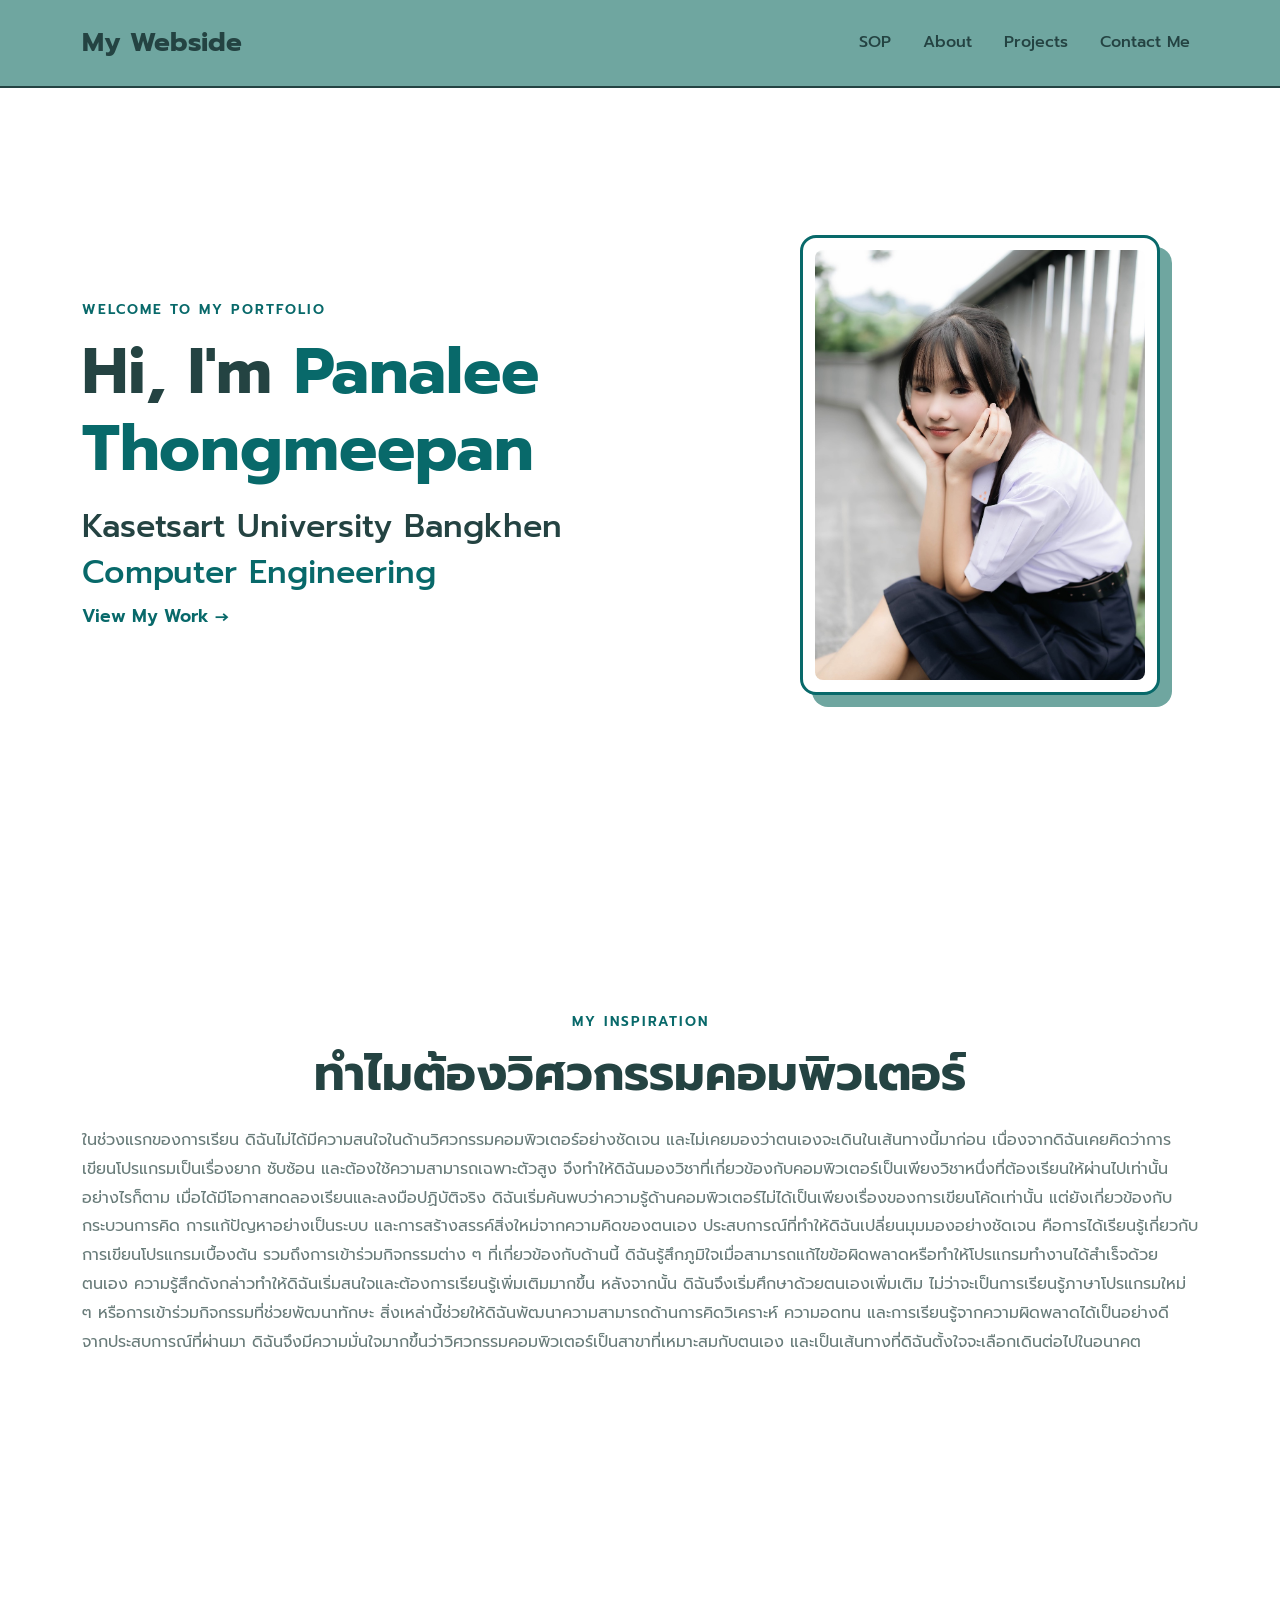
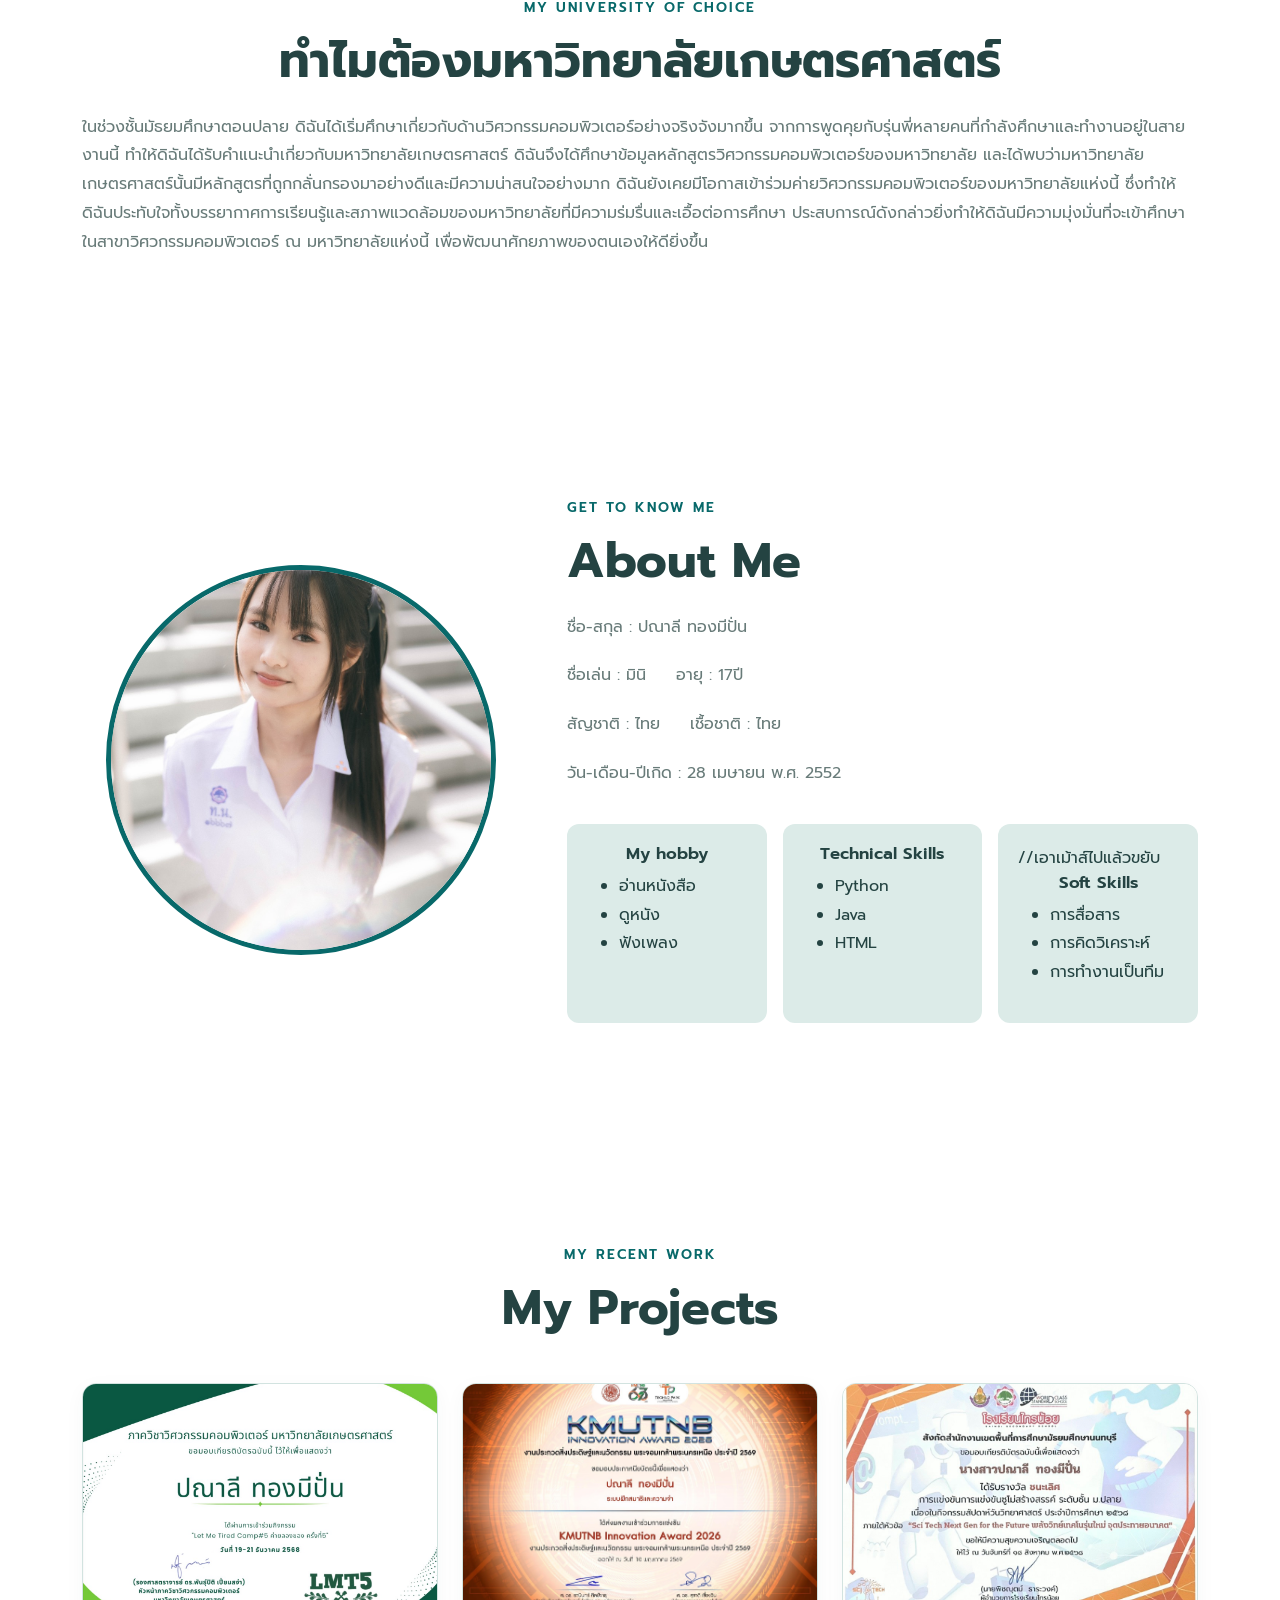
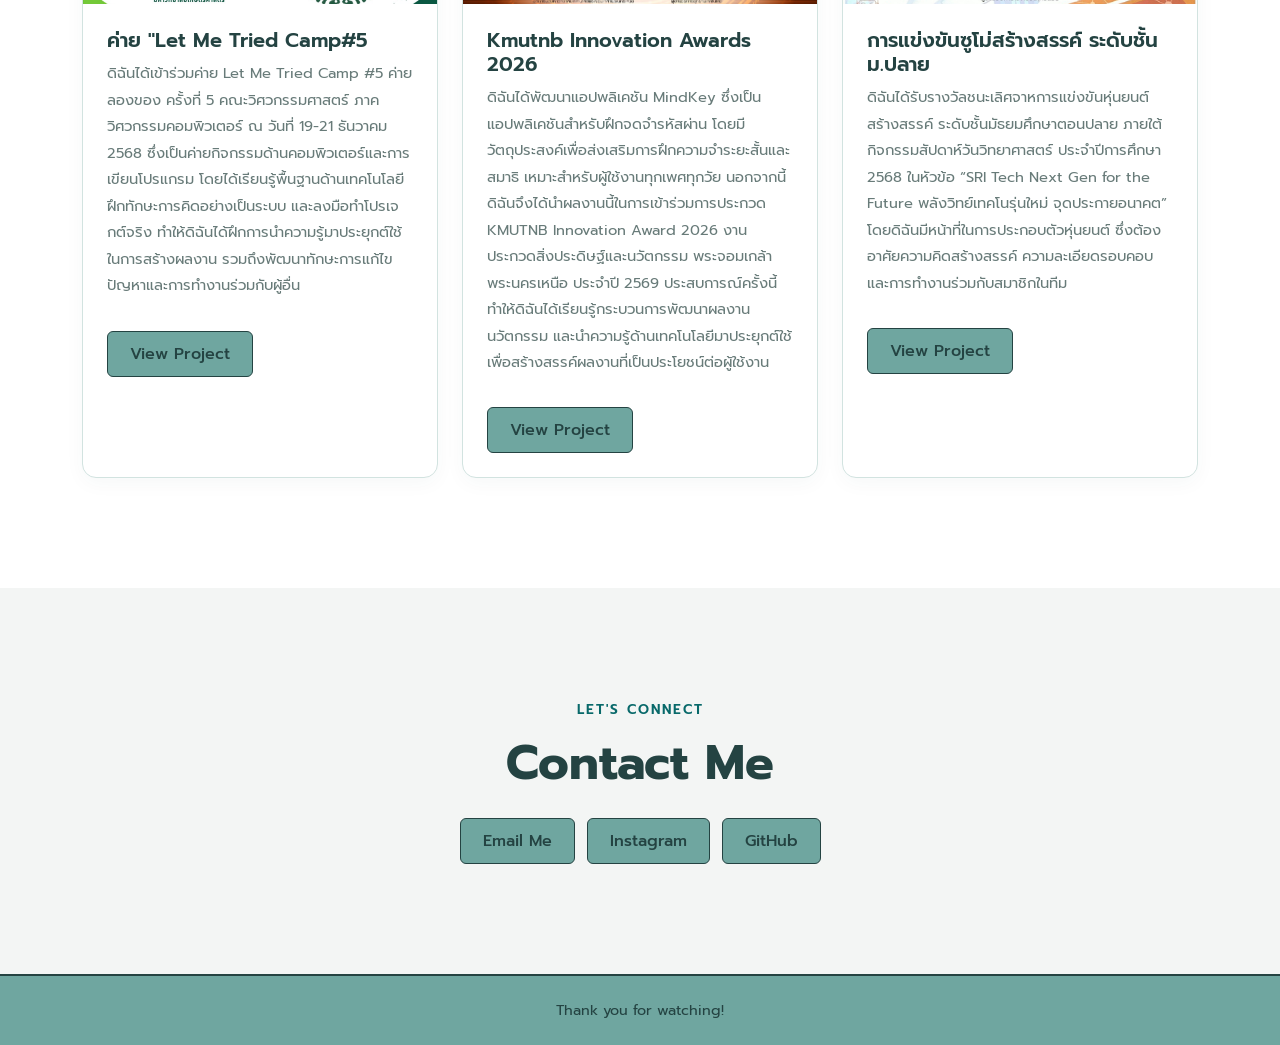
==== index.html @ 2bb8faf9 "initial project" ====
<!DOCTYPE html>
<html lang="th">
<head>
  <meta charset="UTF-8">
  <meta name="viewport" content="width=device-width, initial-scale=1.0">
  <title>My Portfolio</title>

  <link href="https://cdn.jsdelivr.net/npm/bootstrap@5.0.2/dist/css/bootstrap.min.css" rel="stylesheet" integrity="sha384-EVSTQN3/azprG1Anm3QDgpJLIm9Nao0Yz1ztcQTwFspd3yD65VohhpuuCOmLASjC" crossorigin="anonymous">

  <link rel="preconnect" href="https://fonts.googleapis.com">
  <link rel="preconnect" href="https://fonts.gstatic.com" crossorigin>
  <link href="https://fonts.googleapis.com/css2?family=Prompt:wght@300;400;500;600;700&display=swap"
    rel="stylesheet">

  <link rel="stylesheet" href="style.css">
</head>
<body>


  <nav class="navbar navbar-expand-lg fixed-top">
    <div class="container">
      <a class="navbar-brand" href="#home">My Webside</a>

      <button class="navbar-toggler" type="button"
        data-bs-toggle="collapse" data-bs-target="#navbarMenu"
        aria-label="เปิดเมนู">
        <span class="navbar-toggler-icon"></span>
      </button>

      <div class="collapse navbar-collapse" id="navbarMenu">
        <ul class="navbar-nav ms-auto align-items-lg-center gap-lg-3">
          <li class="nav-item">
            <a class="nav-link" href="#why-computer-engineering">SOP</a>
          </li>
          <li class="nav-item">
            <a class="nav-link" href="#about">About</a>
          </li>
          <li class="nav-item">
            <a class="nav-link" href="#projects">Projects</a>
          </li>
          <li class="nav-item">
            <a class="nav-link" href="#contact">Contact Me</a>
          </li>
        </ul>
      </div>
    </div>
  </nav>  

 
  <section id="home" class="main section-padding">
    <div class="container">
      <div class="row align-items-center g-5">

        <div class="col-lg-7">
          <p class="eyebrow">WELCOME TO MY PORTFOLIO</p>

          <h1 class="main-title">
            Hi, I'm <span class="green-text">Panalee Thongmeepan</span>
          </h1>
          
          <h2 class="main-subtitle">
            Kasetsart University Bangkhen
          </h2>

          <h2 class="green-text">
          Computer Engineering
          </h2>

          <a href="#projects" class="text-link">
            View My Work <span aria-hidden="true">→</span>
          </a>
        </div>

        <div class="col-lg-5 text-center">
          <div class="profile-frame">
            <img src="images/profile.jpg"
              alt="รูปโปรไฟล์ของฉัน"
              class="main-image">
          </div>
        </div>

      </div>
    </div>
  </section> 

<section id="why-computer-engineering" class="section-padding bg-white">
  <div class="container">

    <div class="text-center">
      <p class="eyebrow">MY INSPIRATION</p>

      <h2 class="section-title">
        ทำไมต้องวิศวกรรมคอมพิวเตอร์
      </h2>
    </div>

    <p class="body-text">
    ในช่วงแรกของการเรียน ดิฉันไม่ได้มีความสนใจในด้านวิศวกรรมคอมพิวเตอร์อย่างชัดเจน และไม่เคยมองว่าตนเองจะเดินในเส้นทางนี้มาก่อน เนื่องจากดิฉันเคยคิดว่าการเขียนโปรแกรมเป็นเรื่องยาก ซับซ้อน และต้องใช้ความสามารถเฉพาะตัวสูง จึงทำให้ดิฉันมองวิชาที่เกี่ยวข้องกับคอมพิวเตอร์เป็นเพียงวิชาหนึ่งที่ต้องเรียนให้ผ่านไปเท่านั้น อย่างไรก็ตาม เมื่อได้มีโอกาสทดลองเรียนและลงมือปฏิบัติจริง ดิฉันเริ่มค้นพบว่าความรู้ด้านคอมพิวเตอร์ไม่ได้เป็นเพียงเรื่องของการเขียนโค้ดเท่านั้น แต่ยังเกี่ยวข้องกับกระบวนการคิด การแก้ปัญหาอย่างเป็นระบบ และการสร้างสรรค์สิ่งใหม่จากความคิดของตนเอง
      ประสบการณ์ที่ทำให้ดิฉันเปลี่ยนมุมมองอย่างชัดเจน คือการได้เรียนรู้เกี่ยวกับการเขียนโปรแกรมเบื้องต้น รวมถึงการเข้าร่วมกิจกรรมต่าง ๆ ที่เกี่ยวข้องกับด้านนี้ ดิฉันรู้สึกภูมิใจเมื่อสามารถแก้ไขข้อผิดพลาดหรือทำให้โปรแกรมทำงานได้สำเร็จด้วยตนเอง ความรู้สึกดังกล่าวทำให้ดิฉันเริ่มสนใจและต้องการเรียนรู้เพิ่มเติมมากขึ้น หลังจากนั้น ดิฉันจึงเริ่มศึกษาด้วยตนเองเพิ่มเติม ไม่ว่าจะเป็นการเรียนรู้ภาษาโปรแกรมใหม่ ๆ หรือการเข้าร่วมกิจกรรมที่ช่วยพัฒนาทักษะ สิ่งเหล่านี้ช่วยให้ดิฉันพัฒนาความสามารถด้านการคิดวิเคราะห์ ความอดทน และการเรียนรู้จากความผิดพลาดได้เป็นอย่างดี
      จากประสบการณ์ที่ผ่านมา ดิฉันจึงมีความมั่นใจมากขึ้นว่าวิศวกรรมคอมพิวเตอร์เป็นสาขาที่เหมาะสมกับตนเอง และเป็นเส้นทางที่ดิฉันตั้งใจจะเลือกเดินต่อไปในอนาคต
    </p>

  </div>
</section>

<section id="why-ku" class="section-padding">
  <div class="container">

    <div class="text-center">
      <p class="eyebrow">MY UNIVERSITY OF CHOICE</p>

      <h2 class="section-title">
        ทำไมต้องมหาวิทยาลัยเกษตรศาสตร์
      </h2>
    </div>

    <p class="body-text">
     ในช่วงชั้นมัธยมศึกษาตอนปลาย ดิฉันได้เริ่มศึกษาเกี่ยวกับด้านวิศวกรรมคอมพิวเตอร์อย่างจริงจังมากขึ้น จากการพูดคุยกับรุ่นพี่หลายคนที่กำลังศึกษาและทำงานอยู่ในสายงานนี้ ทำให้ดิฉันได้รับคำแนะนำเกี่ยวกับมหาวิทยาลัยเกษตรศาสตร์ ดิฉันจึงได้ศึกษาข้อมูลหลักสูตรวิศวกรรมคอมพิวเตอร์ของมหาวิทยาลัย และได้พบว่ามหาวิทยาลัยเกษตรศาสตร์นั้นมีหลักสูตรที่ถูกกลั่นกรองมาอย่างดีและมีความน่าสนใจอย่างมาก ดิฉันยังเคยมีโอกาสเข้าร่วมค่ายวิศวกรรมคอมพิวเตอร์ของมหาวิทยาลัยแห่งนี้ ซึ่งทำให้ดิฉันประทับใจทั้งบรรยากาศการเรียนรู้และสภาพแวดล้อมของมหาวิทยาลัยที่มีความร่มรื่นและเอื้อต่อการศึกษา 
     ประสบการณ์ดังกล่าวยิ่งทำให้ดิฉันมีความมุ่งมั่นที่จะเข้าศึกษาในสาขาวิศวกรรมคอมพิวเตอร์ ณ มหาวิทยาลัยแห่งนี้ เพื่อพัฒนาศักยภาพของตนเองให้ดียิ่งขึ้น
    </p>

  </div>
</section>

  <section id="about" class="section-padding bg-white">
    <div class="container">
      <div class="row align-items-center g-5">

        <div class="col-lg-5 text-center">
          <img src="images/about.jpg"
            alt="เกี่ยวกับฉัน"
            class="about-image">
        </div>

        <div class="col-lg-7">
          <p class="eyebrow">GET TO KNOW ME</p>
          <h2 class="section-title">About Me</h2>

          <p class="body-text">
           ชื่อ-สกุล : ปณาลี ทองมีปั่น
          </p>

          <p class="body-text">
          <span> ชื่อเล่น : มินิ</span>
          <span> อายุ : 17ปี</span>
          </p>

          <p class="body-text">
          <span>สัญชาติ : ไทย</span>
          <span>เชื้อชาติ : ไทย</span>
          </p> 

          <p class="body-text">
          วัน-เดือน-ปีเกิด : 28 เมษายน พ.ศ. 2552
          </p>


        
          <div class="row g-3 mt-3">
            <div class="col-md-4">
              <div class="info-card">
                <h3 class="text-center"> My hobby</h3>
                <ul>
                    <li>อ่านหนังสือ</li>
                    <li>ดูหนัง</li>
                    <li>ฟังเพลง</li>
                </ul>

              </div>
            </div>

            <div class="col-md-4">
              <div class="info-card">
                <h3 class="text-center">Technical Skills</h3>
                <ul>
                    <li>Python</li>
                    <li>Java</li>
                    <li>HTML</li>
                </ul>
              </div>
            </div>

            <div class="col-md-4">
              <div class="info-card"> //เอาเม้าส์ไปแล้วขยับ
                <h3 class="text-center">Soft Skills</h3>
                 <ul>
                    <li>การสื่อสาร</li>
                    <li>การคิดวิเคราะห์</li>
                    <li>การทำงานเป็นทีม</li>
                </ul>
              </div>
            </div>
          </div>

        </div>
      </div>
    </div>
  </section>

  <!-- Projects -->
  <section id="projects" class="section-padding bg-white">
    <div class="container">
      <div class="section-heading text-center">
        <p class="eyebrow">MY RECENT WORK</p>
        <h2 class="section-title">My Projects</h2>
      </div>

      <div class="row g-4 mt-3">

        <!-- Project 1 -->
        <div class="col-md-6 col-lg-4">
          <article class="project-card">
            <img src="images/project1.jpg"
              class="project-image"
              alt="ภาพตัวอย่างโปรเจกต์ที่ 1">

            <div class="project-content">
              <h3>ค่าย "Let Me Tried Camp#5</h3>
              <p>ดิฉันได้เข้าร่วมค่าย Let Me Tried Camp #5 ค่ายลองของ ครั้งที่ 5 คณะวิศวกรรมศาสตร์ ภาควิศวกรรมคอมพิวเตอร์ ณ วันที่ 19-21 ธันวาคม 2568 ซึ่งเป็นค่ายกิจกรรมด้านคอมพิวเตอร์และการเขียนโปรแกรม
                 โดยได้เรียนรู้พื้นฐานด้านเทคโนโลยี ฝึกทักษะการคิดอย่างเป็นระบบ และลงมือทำโปรเจกต์จริง ทำให้ดิฉันได้ฝึกการนำความรู้มาประยุกต์ใช้ในการสร้างผลงาน รวมถึงพัฒนาทักษะการแก้ไขปัญหาและการทำงานร่วมกับผู้อื่น
                 </p>

              <a href="#" class="btn btn-green mt-3"
                target="_blank" rel="noopener noreferrer">
                View Project
              </a>
            </div>
          </article>
        </div>

        <!-- Project 2 -->
        <div class="col-md-6 col-lg-4">
          <article class="project-card">
            <img src="images/project2.jpg"
              class="project-image"
              alt="ภาพตัวอย่างโปรเจกต์ที่ 2">

            <div class="project-content">
              <h3>Kmutnb Innovation Awards 2026</h3>
              <p>ดิฉันได้พัฒนาแอปพลิเคชัน MindKey ซึ่งเป็นแอปพลิเคชันสำหรับฝึกจดจำรหัสผ่าน โดยมีวัตถุประสงค์เพื่อส่งเสริมการฝึกความจำระยะสั้นและสมาธิ เหมาะสำหรับผู้ใช้งานทุกเพศทุกวัย 
                นอกจากนี้ ดิฉันจึงได้นำผลงานนี้ในการเข้าร่วมการประกวด KMUTNB Innovation Award 2026 งานประกวดสิ่งประดิษฐ์และนวัตกรรม พระจอมเกล้าพระนครเหนือ ประจำปี 2569 
                ประสบการณ์ครั้งนี้ทำให้ดิฉันได้เรียนรู้กระบวนการพัฒนาผลงานนวัตกรรม และนำความรู้ด้านเทคโนโลยีมาประยุกต์ใช้เพื่อสร้างสรรค์ผลงานที่เป็นประโยชน์ต่อผู้ใช้งาน</p>

              <a href="#" class="btn btn-green mt-3"
                target="_blank" rel="noopener noreferrer">
                View Project
              </a>
            </div>
          </article>
        </div>

        <!-- Project 3 -->
        <div class="col-md-6 col-lg-4">
          <article class="project-card">
            <img src="images/project3.jpg"
              class="project-image"
              alt="ภาพตัวอย่างโปรเจกต์ที่ 3">

            <div class="project-content">
              <h3>การแข่งขันซูโม่สร้างสรรค์ ระดับชั้น ม.ปลาย</h3>
              <p>ดิฉันได้รับรางวัลชนะเลิศจาหการแข่งขันหุ่นยนต์สร้างสรรค์ ระดับชั้นมัธยมศึกษาตอนปลาย ภายใต้กิจกรรมสัปดาห์วันวิทยาศาสตร์ ประจำปีการศึกษา 2568 ในหัวข้อ “SRI Tech Next Gen for the Future 
                พลังวิทย์เทคโนรุ่นใหม่ จุดประกายอนาคต” โดยดิฉันมีหน้าที่ในการประกอบตัวหุ่นยนต์ ซึ่งต้องอาศัยความคิดสร้างสรรค์ ความละเอียดรอบคอบ และการทำงานร่วมกับสมาชิกในทีม </p>

              <a href="#" class="btn btn-green mt-3"
                target="_blank" rel="noopener noreferrer">
                View Project
              </a>
            </div>
          </article>
        </div>

      </div>
    </div>
  </section>

  <!-- Contact -->
  <section id="contact" class="section-padding contact-section">
    <div class="container text-center">
      <p class="eyebrow">LET'S CONNECT</p>
      <h2 class="section-title">Contact Me</h2>

      <div class="contact-links">
        <a href="a0982703267@gmail.com" class="btn btn-green">
          Email Me
        </a>
        
        <a href="https://www.instagram.com/mxnzi0?psln=dGZkamxjazRxdXdq"
        class="btn btn-green"
        target="_blank"
        rel="noopener noreferrer">
        Instagram
        </a>

        <a href="#" class="btn btn-green">
          GitHub
        </a>
      </div>
    </div>
  </section>

  <footer class="footer text-center">
    <p>Thank you for watching!</p>
  </footer>

</body>
</html>
---- style.css ----
/* ===== Theme ===== */

:root {
  --green: #6FA6A0;
  --green-dark: #08696A;
  --green-hover: #8DBBB5;
  --cream: #F3F5F4;
  --peach: #DCEBE8;
  --text: #244342;
  --muted: #687B79;
  --white: #FFFFFF;
}

* {
  box-sizing: border-box;
  scroll-behavior: smooth;
  scroll-padding-top: 85px;
}

body {
  margin: 0;
  font-family: "Prompt", sans-serif;
  color: var(--text);
  line-height: 1.8;
}

section {
  overflow: hidden;
}

.section-padding {
  padding: 110px 0;
}

/* ===== Navbar ===== */
.navbar {
  background: var(--green);
  border-bottom: 2px solid var(--text);
  padding: 14px 0;
}

.navbar-brand {
  font-size: 1.65rem;
  font-weight: 700;
  color: var(--text);
}

.navbar-brand:hover,
.nav-link:hover {
  color: var(--green-dark);
}

.nav-link {
  color: var(--text);
  font-weight: 500;
}

.btn-green {
  display: inline-block;
  background: var(--green);
  border: 1.5px solid var(--text);
  color: var(--text);
  padding: 10px 22px;
  border-radius: 6px;
  font-weight: 500;
  transition: 0.25s;
}

.btn-green:hover {
  background: var(--green-hover);
  color: var(--text);
  transform: translateY(-2px);
}


.btn-outline-green:hover {
  background: var(--green);
  color: var(--text);
}

/* ===== Hero ===== */
.main {
  min-height: 100vh;
  display: flex;
  align-items: center;
  padding-top: 140px;
}

.eyebrow {
  color: var(--green-dark);
  font-size: 0.85rem;
  font-weight: 600;
  letter-spacing: 2px;
  margin-bottom: 12px;
}

.main-title {
  font-size: clamp(2.5rem, 5vw, 4.5rem);
  font-weight: 700;
  line-height: 1.2;
}

.green-text {
  color: var(--green-dark);
}

.main-subtitle {
  font-size: clamp(1.2rem, 2.5vw, 2rem);
  margin-top: 20px;
}

.text-link {
  color: var(--green-dark);
  font-weight: 600;
  text-decoration: none;
  font-size: 1.1rem;
}

.text-link:hover {
  color: var(--text);
}

.profile-frame {
  width: min(100%, 360px);
  margin: auto;
  padding: 12px;
  border: 3px solid var(--green-dark);
  border-radius: 16px;
  background: var(--white);
  box-shadow: 12px 12px 0 var(--green);
}

.main-image {
  width: 100%;
  height: 430px;
  object-fit: cover;
  border-radius: 8px;
}

/* ===== About ===== */
.bg-white {
  background: var(--white);
}

.about-image {
  width: min(100%, 390px);
  aspect-ratio: 1 / 1;
  object-fit: cover;
  border: 5px solid var(--green-dark);
  border-radius: 50%;
}

.section-title {
  font-size: clamp(2rem, 4vw, 3rem);
  font-weight: 700;
  margin-bottom: 22px;
}

.body-text {
  color: var(--muted);
  margin-bottom: 20px;
  display: flex;
  gap: 30px;
  flex-wrap: wrap;
}

.info-card {
  height: 100%;
  padding: 20px;
  background: var(--peach);
  border-radius: 12px;
  transition: 0.25s;
}

.info-card:hover,
.skill-card:hover {
  transform: translateY(-5px); 
}

.info-card h3 {
  font-size: 1.05rem;
  font-weight: 600;
}

.info-card p {
  font-size: 0.9rem;
  color: var(--muted);
  margin-bottom: 0;
}

/* ===== Skills ===== */
.section-heading {
  max-width: 650px;
  margin: 0 auto;
}

.section-heading > p:last-child {
  color: var(--muted);
}


/* ===== Projects ===== */
.project-card {
  height: 100%;
  overflow: hidden;
  background: var(--white);
  border: 1px solid #D2E3E0;
  border-radius: 14px;
  box-shadow: 0 5px 20px #2443420A;
  transition: 0.3s;
}

.project-card:hover {
  transform: translateY(-6px);
  box-shadow: 0 12px 30px #24434215;
}

.project-image {
  width: 100%;
  height: 220px;
  object-fit: cover;
  background: var(--green);
}

.project-content {
  padding: 24px;
}

.project-content h3 {
  font-size: 1.25rem;
  font-weight: 600;
}

.project-content p {
  color: var(--muted);
  font-size: 0.92rem;
}

/* ===== Contact & Footer ===== */
.contact-section {
  background: var(--cream);
}

.contact-links {
  display: flex;
  flex-wrap: wrap;
  justify-content: center;
  gap: 12px;
  margin-top: 25px;
}

.footer {
  padding: 22px 15px;
  background: var(--green);
  border-top: 2px solid var(--text);
}

.footer p {
  margin: 0;
  font-size: 0.9rem;
}

@media (max-width: 991px) {
  .section-padding {
    padding: 80px 0;
  }

  .main {
    min-height: auto;
    padding-top: 150px;
  }

  .navbar-nav {
    padding-top: 15px;
  }

  .navbar-nav .nav-item {
    margin-bottom: 8px;
  }
}

@media (max-width: 576px) {
  .section-padding {
    padding: 65px 0;
  }

  .main-image {
    height: 350px;
  }

  .profile-frame {
    max-width: 290px;
  }

  .about-image {
    max-width: 280px;
  }

  .project-image {
    height: 200px;
  }
}
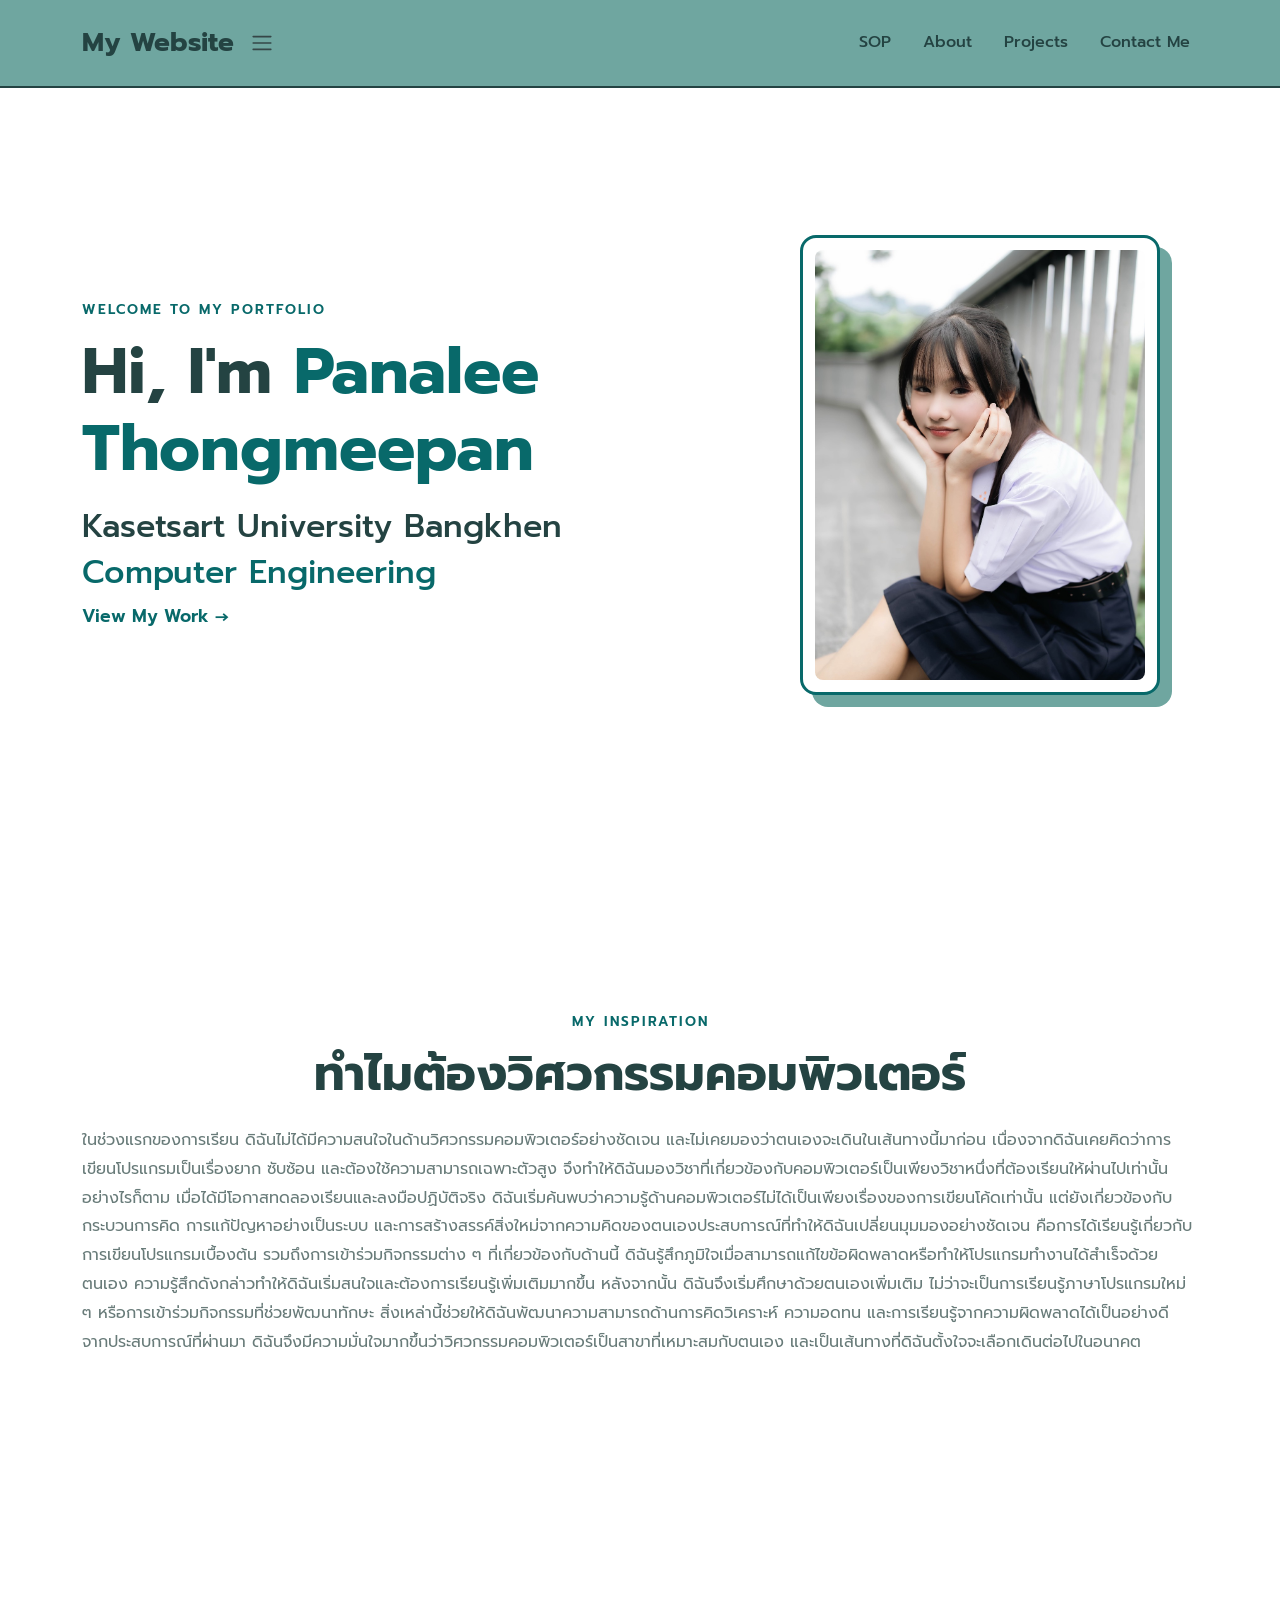
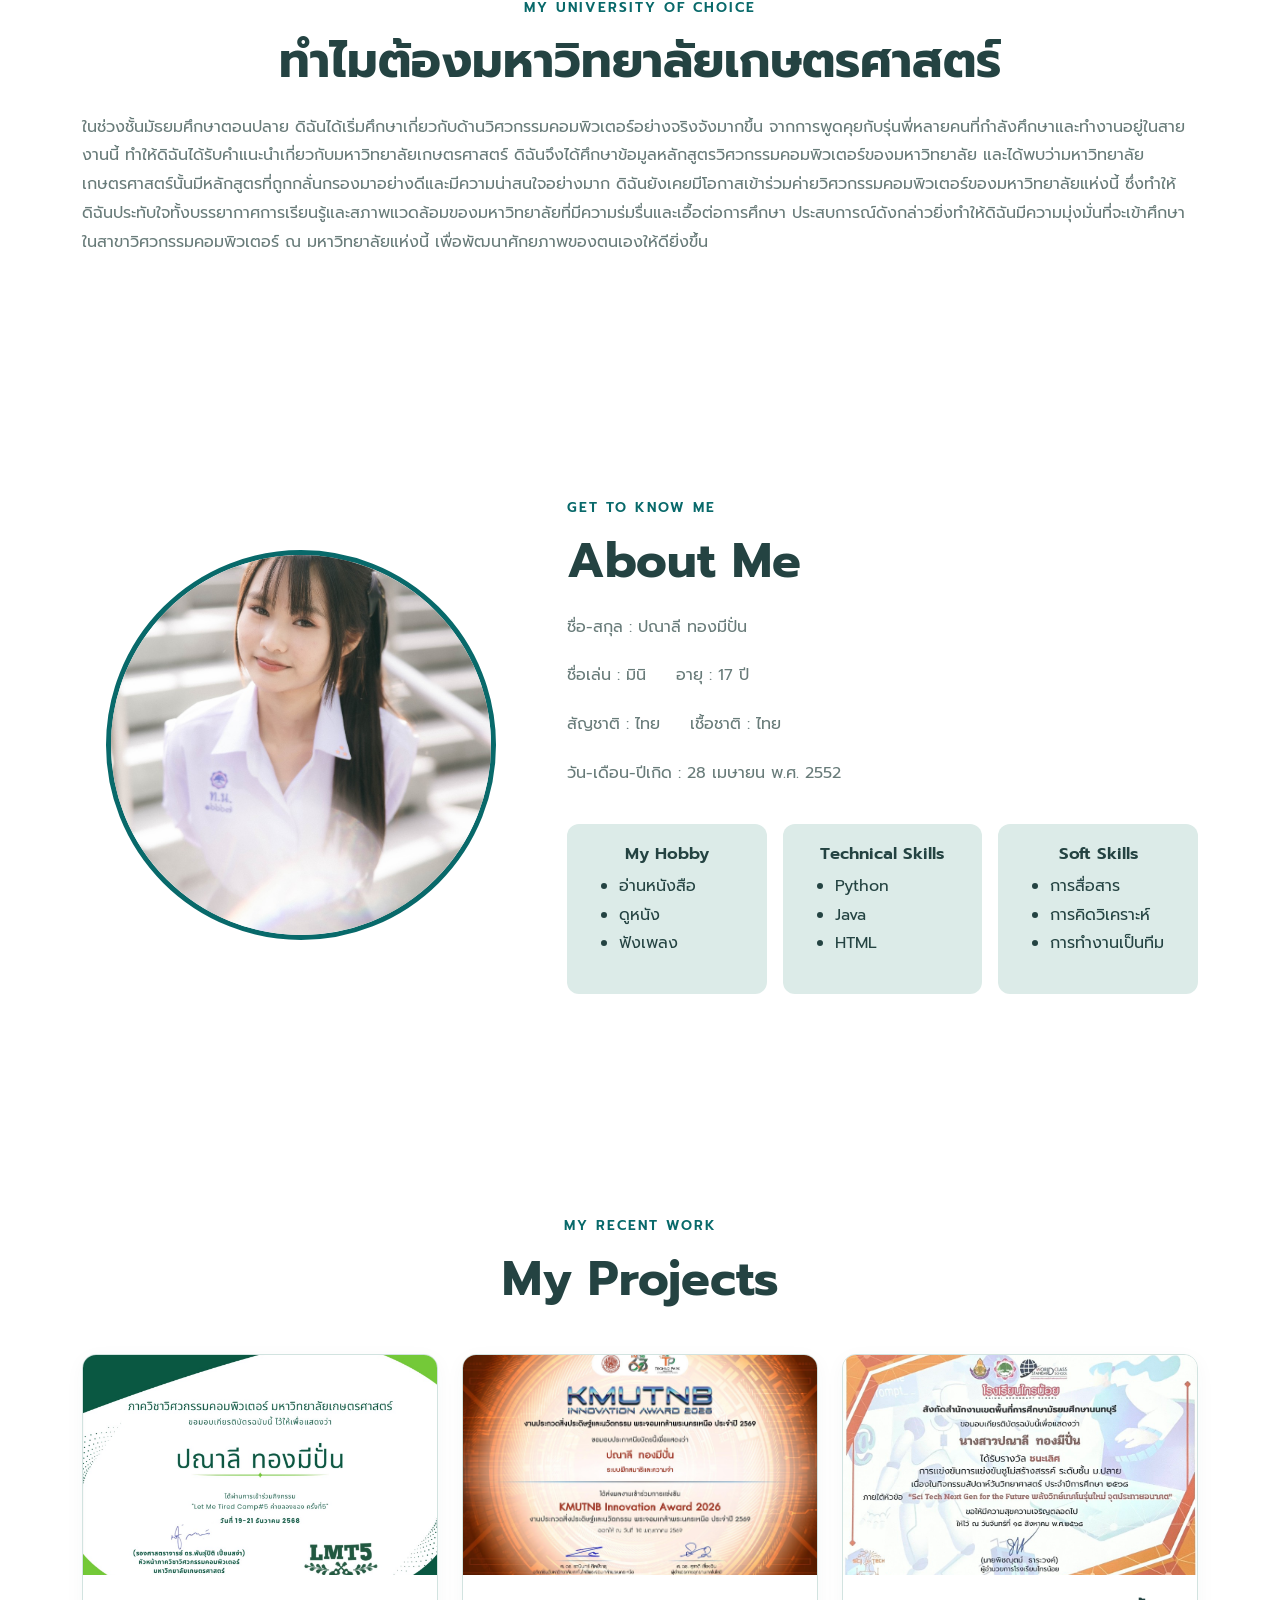
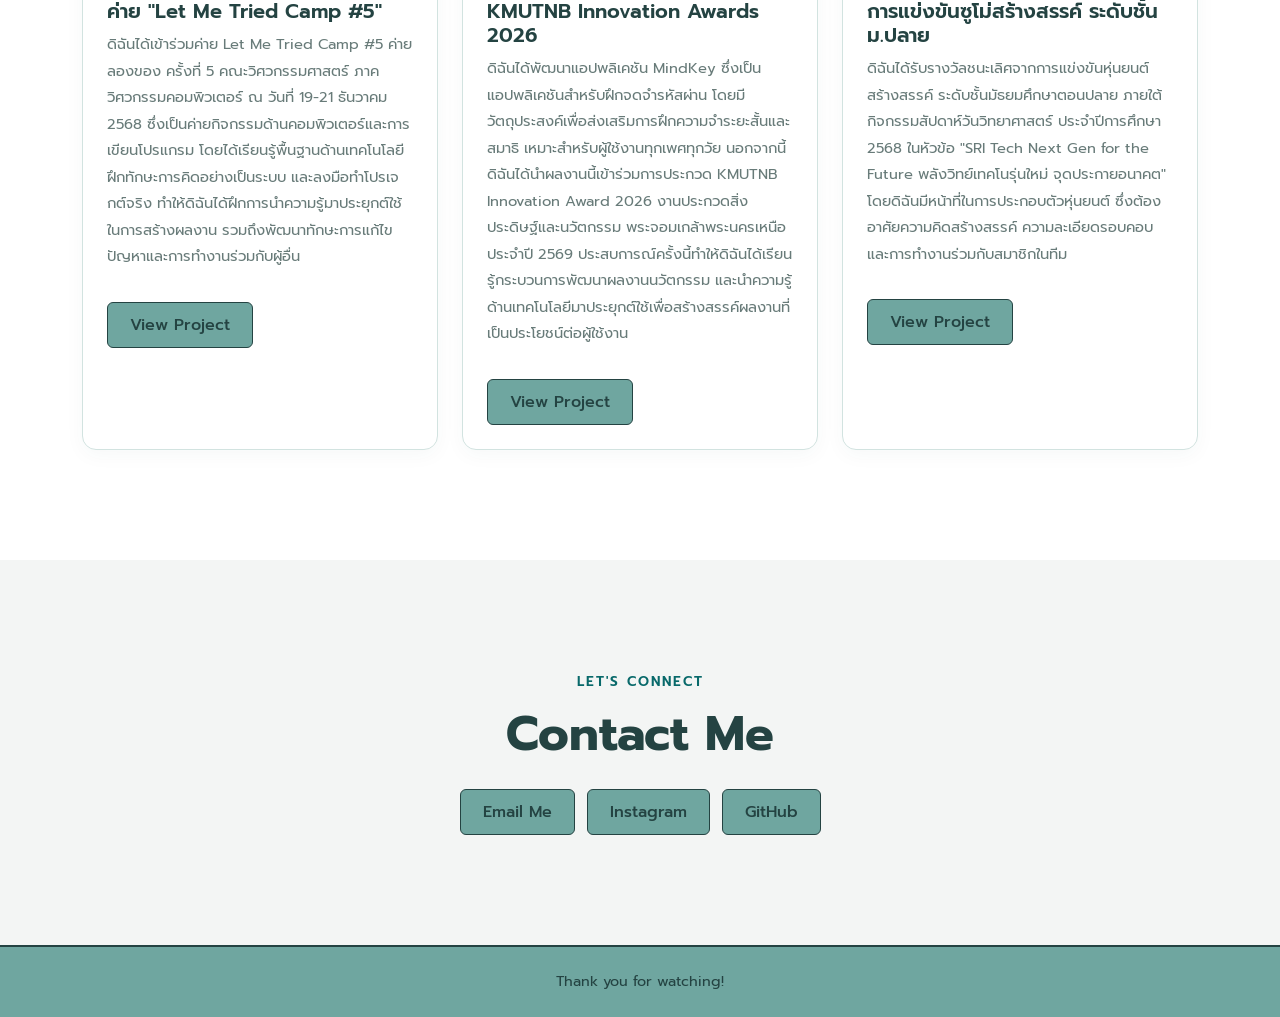
==== commit 4c961d10: "update code" ====
--- a/index.html
+++ b/index.html
@@ -1,31 +1,41 @@
-
 <!DOCTYPE html>
 <html lang="th">
+
 <head>
   <meta charset="UTF-8">
   <meta name="viewport" content="width=device-width, initial-scale=1.0">
   <title>My Portfolio</title>
 
-  <link href="https://cdn.jsdelivr.net/npm/bootstrap@5.0.2/dist/css/bootstrap.min.css" rel="stylesheet" integrity="sha384-EVSTQN3/azprG1Anm3QDgpJLIm9Nao0Yz1ztcQTwFspd3yD65VohhpuuCOmLASjC" crossorigin="anonymous">
+  <link
+    href="https://cdn.jsdelivr.net/npm/bootstrap@5.0.2/dist/css/bootstrap.min.css"
+    rel="stylesheet"
+    integrity="sha384-EVSTQN3/azprG1Anm3QDgpJLIm9Nao0Yz1ztcQTwFspd3yD65VohhpuuCOmLASjC"
+    crossorigin="anonymous"
+  >
 
   <link rel="preconnect" href="https://fonts.googleapis.com">
   <link rel="preconnect" href="https://fonts.gstatic.com" crossorigin>
-  <link href="https://fonts.googleapis.com/css2?family=Prompt:wght@300;400;500;600;700&display=swap"
+
+  <link
+    href="https://fonts.googleapis.com/css2?family=Prompt:wght@300;400;500;600;700&display=swap"
     rel="stylesheet">
 
   <link rel="stylesheet" href="style.css">
 </head>
+
 <body>
 
-
   <nav class="navbar navbar-expand-lg fixed-top">
     <div class="container">
-      <a class="navbar-brand" href="#home">My Webside</a>
+      <a class="navbar-brand" href="#home">My Website</a>
 
       <button class="navbar-toggler" type="button"
         data-bs-toggle="collapse" data-bs-target="#navbarMenu"
         aria-label="เปิดเมนู">
         <span class="navbar-toggler-icon"></span>
+      </button
+      >
+        <span class="navbar-toggler-icon"></span>
       </button>
 
       <div class="collapse navbar-collapse" id="navbarMenu">
@@ -45,9 +55,8 @@
         </ul>
       </div>
     </div>
-  </nav>  
-
- 
+  </nav>
+
   <section id="home" class="main section-padding">
     <div class="container">
       <div class="row align-items-center g-5">
@@ -58,14 +67,12 @@
           <h1 class="main-title">
             Hi, I'm <span class="green-text">Panalee Thongmeepan</span>
           </h1>
-          
+
           <h2 class="main-subtitle">
             Kasetsart University Bangkhen
           </h2>
 
-          <h2 class="green-text">
-          Computer Engineering
-          </h2>
+          <h2 class="green-text">Computer Engineering</h2>
 
           <a href="#projects" class="text-link">
             View My Work <span aria-hidden="true">→</span>
@@ -74,99 +81,87 @@
 
         <div class="col-lg-5 text-center">
           <div class="profile-frame">
-            <img src="images/profile.jpg"
-              alt="รูปโปรไฟล์ของฉัน"
-              class="main-image">
+            <img src="images/profile.jpg" class="main-image">
           </div>
         </div>
 
       </div>
     </div>
-  </section> 
-
-<section id="why-computer-engineering" class="section-padding bg-white">
-  <div class="container">
-
-    <div class="text-center">
-      <p class="eyebrow">MY INSPIRATION</p>
-
-      <h2 class="section-title">
-        ทำไมต้องวิศวกรรมคอมพิวเตอร์
-      </h2>
-    </div>
-
-    <p class="body-text">
-    ในช่วงแรกของการเรียน ดิฉันไม่ได้มีความสนใจในด้านวิศวกรรมคอมพิวเตอร์อย่างชัดเจน และไม่เคยมองว่าตนเองจะเดินในเส้นทางนี้มาก่อน เนื่องจากดิฉันเคยคิดว่าการเขียนโปรแกรมเป็นเรื่องยาก ซับซ้อน และต้องใช้ความสามารถเฉพาะตัวสูง จึงทำให้ดิฉันมองวิชาที่เกี่ยวข้องกับคอมพิวเตอร์เป็นเพียงวิชาหนึ่งที่ต้องเรียนให้ผ่านไปเท่านั้น อย่างไรก็ตาม เมื่อได้มีโอกาสทดลองเรียนและลงมือปฏิบัติจริง ดิฉันเริ่มค้นพบว่าความรู้ด้านคอมพิวเตอร์ไม่ได้เป็นเพียงเรื่องของการเขียนโค้ดเท่านั้น แต่ยังเกี่ยวข้องกับกระบวนการคิด การแก้ปัญหาอย่างเป็นระบบ และการสร้างสรรค์สิ่งใหม่จากความคิดของตนเอง
-      ประสบการณ์ที่ทำให้ดิฉันเปลี่ยนมุมมองอย่างชัดเจน คือการได้เรียนรู้เกี่ยวกับการเขียนโปรแกรมเบื้องต้น รวมถึงการเข้าร่วมกิจกรรมต่าง ๆ ที่เกี่ยวข้องกับด้านนี้ ดิฉันรู้สึกภูมิใจเมื่อสามารถแก้ไขข้อผิดพลาดหรือทำให้โปรแกรมทำงานได้สำเร็จด้วยตนเอง ความรู้สึกดังกล่าวทำให้ดิฉันเริ่มสนใจและต้องการเรียนรู้เพิ่มเติมมากขึ้น หลังจากนั้น ดิฉันจึงเริ่มศึกษาด้วยตนเองเพิ่มเติม ไม่ว่าจะเป็นการเรียนรู้ภาษาโปรแกรมใหม่ ๆ หรือการเข้าร่วมกิจกรรมที่ช่วยพัฒนาทักษะ สิ่งเหล่านี้ช่วยให้ดิฉันพัฒนาความสามารถด้านการคิดวิเคราะห์ ความอดทน และการเรียนรู้จากความผิดพลาดได้เป็นอย่างดี
-      จากประสบการณ์ที่ผ่านมา ดิฉันจึงมีความมั่นใจมากขึ้นว่าวิศวกรรมคอมพิวเตอร์เป็นสาขาที่เหมาะสมกับตนเอง และเป็นเส้นทางที่ดิฉันตั้งใจจะเลือกเดินต่อไปในอนาคต
-    </p>
-
-  </div>
-</section>
-
-<section id="why-ku" class="section-padding">
-  <div class="container">
-
-    <div class="text-center">
-      <p class="eyebrow">MY UNIVERSITY OF CHOICE</p>
-
-      <h2 class="section-title">
-        ทำไมต้องมหาวิทยาลัยเกษตรศาสตร์
-      </h2>
-    </div>
-
-    <p class="body-text">
-     ในช่วงชั้นมัธยมศึกษาตอนปลาย ดิฉันได้เริ่มศึกษาเกี่ยวกับด้านวิศวกรรมคอมพิวเตอร์อย่างจริงจังมากขึ้น จากการพูดคุยกับรุ่นพี่หลายคนที่กำลังศึกษาและทำงานอยู่ในสายงานนี้ ทำให้ดิฉันได้รับคำแนะนำเกี่ยวกับมหาวิทยาลัยเกษตรศาสตร์ ดิฉันจึงได้ศึกษาข้อมูลหลักสูตรวิศวกรรมคอมพิวเตอร์ของมหาวิทยาลัย และได้พบว่ามหาวิทยาลัยเกษตรศาสตร์นั้นมีหลักสูตรที่ถูกกลั่นกรองมาอย่างดีและมีความน่าสนใจอย่างมาก ดิฉันยังเคยมีโอกาสเข้าร่วมค่ายวิศวกรรมคอมพิวเตอร์ของมหาวิทยาลัยแห่งนี้ ซึ่งทำให้ดิฉันประทับใจทั้งบรรยากาศการเรียนรู้และสภาพแวดล้อมของมหาวิทยาลัยที่มีความร่มรื่นและเอื้อต่อการศึกษา 
-     ประสบการณ์ดังกล่าวยิ่งทำให้ดิฉันมีความมุ่งมั่นที่จะเข้าศึกษาในสาขาวิศวกรรมคอมพิวเตอร์ ณ มหาวิทยาลัยแห่งนี้ เพื่อพัฒนาศักยภาพของตนเองให้ดียิ่งขึ้น
-    </p>
-
-  </div>
-</section>
+  </section>
+
+  <section id="why-computer-engineering" class="section-padding bg-white">
+    <div class="container">
+
+      <div class="text-center">
+        <p class="eyebrow">MY INSPIRATION</p>
+        <h2 class="section-title">ทำไมต้องวิศวกรรมคอมพิวเตอร์</h2>
+      </div>
+
+      <p class="body-text">
+        ในช่วงแรกของการเรียน ดิฉันไม่ได้มีความสนใจในด้านวิศวกรรมคอมพิวเตอร์อย่างชัดเจน และไม่เคยมองว่าตนเองจะเดินในเส้นทางนี้มาก่อน เนื่องจากดิฉันเคยคิดว่าการเขียนโปรแกรมเป็นเรื่องยาก ซับซ้อน และต้องใช้ความสามารถเฉพาะตัวสูง จึงทำให้ดิฉันมองวิชาที่เกี่ยวข้องกับคอมพิวเตอร์เป็นเพียงวิชาหนึ่งที่ต้องเรียนให้ผ่านไปเท่านั้น 
+        อย่างไรก็ตาม เมื่อได้มีโอกาสทดลองเรียนและลงมือปฏิบัติจริง ดิฉันเริ่มค้นพบว่าความรู้ด้านคอมพิวเตอร์ไม่ได้เป็นเพียงเรื่องของการเขียนโค้ดเท่านั้น แต่ยังเกี่ยวข้องกับกระบวนการคิด การแก้ปัญหาอย่างเป็นระบบ และการสร้างสรรค์สิ่งใหม่จากความคิดของตนเองประสบการณ์ที่ทำให้ดิฉันเปลี่ยนมุมมองอย่างชัดเจน คือการได้เรียนรู้เกี่ยวกับการเขียนโปรแกรมเบื้องต้น รวมถึงการเข้าร่วมกิจกรรมต่าง ๆ ที่เกี่ยวข้องกับด้านนี้ 
+        ดิฉันรู้สึกภูมิใจเมื่อสามารถแก้ไขข้อผิดพลาดหรือทำให้โปรแกรมทำงานได้สำเร็จด้วยตนเอง ความรู้สึกดังกล่าวทำให้ดิฉันเริ่มสนใจและต้องการเรียนรู้เพิ่มเติมมากขึ้น หลังจากนั้น ดิฉันจึงเริ่มศึกษาด้วยตนเองเพิ่มเติม ไม่ว่าจะเป็นการเรียนรู้ภาษาโปรแกรมใหม่ ๆ หรือการเข้าร่วมกิจกรรมที่ช่วยพัฒนาทักษะ สิ่งเหล่านี้ช่วยให้ดิฉันพัฒนาความสามารถด้านการคิดวิเคราะห์ ความอดทน และการเรียนรู้จากความผิดพลาดได้เป็นอย่างดี
+        จากประสบการณ์ที่ผ่านมา ดิฉันจึงมีความมั่นใจมากขึ้นว่าวิศวกรรมคอมพิวเตอร์เป็นสาขาที่เหมาะสมกับตนเอง และเป็นเส้นทางที่ดิฉันตั้งใจจะเลือกเดินต่อไปในอนาคต
+      </p>
+
+    </div>
+  </section>
+
+  <section id="why-ku" class="section-padding">
+    <div class="container">
+
+      <div class="text-center">
+        <p class="eyebrow">MY UNIVERSITY OF CHOICE</p>
+        <h2 class="section-title">ทำไมต้องมหาวิทยาลัยเกษตรศาสตร์</h2>
+      </div>
+
+      <p class="body-text">
+        ในช่วงชั้นมัธยมศึกษาตอนปลาย ดิฉันได้เริ่มศึกษาเกี่ยวกับด้านวิศวกรรมคอมพิวเตอร์อย่างจริงจังมากขึ้น จากการพูดคุยกับรุ่นพี่หลายคนที่กำลังศึกษาและทำงานอยู่ในสายงานนี้ ทำให้ดิฉันได้รับคำแนะนำเกี่ยวกับมหาวิทยาลัยเกษตรศาสตร์ 
+        ดิฉันจึงได้ศึกษาข้อมูลหลักสูตรวิศวกรรมคอมพิวเตอร์ของมหาวิทยาลัย และได้พบว่ามหาวิทยาลัยเกษตรศาสตร์นั้นมีหลักสูตรที่ถูกกลั่นกรองมาอย่างดีและมีความน่าสนใจอย่างมาก ดิฉันยังเคยมีโอกาสเข้าร่วมค่ายวิศวกรรมคอมพิวเตอร์ของมหาวิทยาลัยแห่งนี้ 
+        ซึ่งทำให้ดิฉันประทับใจทั้งบรรยากาศการเรียนรู้และสภาพแวดล้อมของมหาวิทยาลัยที่มีความร่มรื่นและเอื้อต่อการศึกษา ประสบการณ์ดังกล่าวยิ่งทำให้ดิฉันมีความมุ่งมั่นที่จะเข้าศึกษาในสาขาวิศวกรรมคอมพิวเตอร์ ณ มหาวิทยาลัยแห่งนี้ เพื่อพัฒนาศักยภาพของตนเองให้ดียิ่งขึ้น
+      </p>
+
+    </div>
+  </section>
 
   <section id="about" class="section-padding bg-white">
     <div class="container">
       <div class="row align-items-center g-5">
 
         <div class="col-lg-5 text-center">
-          <img src="images/about.jpg"
-            alt="เกี่ยวกับฉัน"
-            class="about-image">
+          <img src="images/about.jpg" class="about-image">
         </div>
 
         <div class="col-lg-7">
           <p class="eyebrow">GET TO KNOW ME</p>
           <h2 class="section-title">About Me</h2>
 
+          <p class="body-text">ชื่อ-สกุล : ปณาลี ทองมีปั่น</p>
+
           <p class="body-text">
-           ชื่อ-สกุล : ปณาลี ทองมีปั่น
+            <span>ชื่อเล่น : มินิ</span>
+            <span>อายุ : 17 ปี</span>
           </p>
 
           <p class="body-text">
-          <span> ชื่อเล่น : มินิ</span>
-          <span> อายุ : 17ปี</span>
+            <span>สัญชาติ : ไทย</span>
+            <span>เชื้อชาติ : ไทย</span>
           </p>
 
           <p class="body-text">
-          <span>สัญชาติ : ไทย</span>
-          <span>เชื้อชาติ : ไทย</span>
-          </p> 
-
-          <p class="body-text">
-          วัน-เดือน-ปีเกิด : 28 เมษายน พ.ศ. 2552
+            วัน-เดือน-ปีเกิด : 28 เมษายน พ.ศ. 2552
           </p>
 
-
-        
           <div class="row g-3 mt-3">
+
             <div class="col-md-4">
               <div class="info-card">
-                <h3 class="text-center"> My hobby</h3>
+                <h3 class="text-center">My Hobby</h3>
                 <ul>
-                    <li>อ่านหนังสือ</li>
-                    <li>ดูหนัง</li>
-                    <li>ฟังเพลง</li>
+                  <li>อ่านหนังสือ</li>
+                  <li>ดูหนัง</li>
+                  <li>ฟังเพลง</li>
                 </ul>
-
               </div>
             </div>
 
@@ -174,33 +169,34 @@
               <div class="info-card">
                 <h3 class="text-center">Technical Skills</h3>
                 <ul>
-                    <li>Python</li>
-                    <li>Java</li>
-                    <li>HTML</li>
+                  <li>Python</li>
+                  <li>Java</li>
+                  <li>HTML</li>
                 </ul>
               </div>
             </div>
 
             <div class="col-md-4">
-              <div class="info-card"> //เอาเม้าส์ไปแล้วขยับ
+              <div class="info-card">
                 <h3 class="text-center">Soft Skills</h3>
-                 <ul>
-                    <li>การสื่อสาร</li>
-                    <li>การคิดวิเคราะห์</li>
-                    <li>การทำงานเป็นทีม</li>
+                <ul>
+                  <li>การสื่อสาร</li>
+                  <li>การคิดวิเคราะห์</li>
+                  <li>การทำงานเป็นทีม</li>
                 </ul>
               </div>
             </div>
+
           </div>
-
-        </div>
-      </div>
-    </div>
-  </section>
-
-  <!-- Projects -->
+        </div>
+
+      </div>
+    </div>
+  </section>
+
   <section id="projects" class="section-padding bg-white">
     <div class="container">
+
       <div class="section-heading text-center">
         <p class="eyebrow">MY RECENT WORK</p>
         <h2 class="section-title">My Projects</h2>
@@ -208,64 +204,53 @@
 
       <div class="row g-4 mt-3">
 
-        <!-- Project 1 -->
         <div class="col-md-6 col-lg-4">
           <article class="project-card">
-            <img src="images/project1.jpg"
-              class="project-image"
-              alt="ภาพตัวอย่างโปรเจกต์ที่ 1">
+            <img src="images/project1.jpg" class="project-image">
 
             <div class="project-content">
-              <h3>ค่าย "Let Me Tried Camp#5</h3>
-              <p>ดิฉันได้เข้าร่วมค่าย Let Me Tried Camp #5 ค่ายลองของ ครั้งที่ 5 คณะวิศวกรรมศาสตร์ ภาควิศวกรรมคอมพิวเตอร์ ณ วันที่ 19-21 ธันวาคม 2568 ซึ่งเป็นค่ายกิจกรรมด้านคอมพิวเตอร์และการเขียนโปรแกรม
-                 โดยได้เรียนรู้พื้นฐานด้านเทคโนโลยี ฝึกทักษะการคิดอย่างเป็นระบบ และลงมือทำโปรเจกต์จริง ทำให้ดิฉันได้ฝึกการนำความรู้มาประยุกต์ใช้ในการสร้างผลงาน รวมถึงพัฒนาทักษะการแก้ไขปัญหาและการทำงานร่วมกับผู้อื่น
-                 </p>
-
-              <a href="#" class="btn btn-green mt-3"
-                target="_blank" rel="noopener noreferrer">
-                View Project
-              </a>
+              <h3>ค่าย "Let Me Tried Camp #5"</h3>
+
+              <p>
+                ดิฉันได้เข้าร่วมค่าย Let Me Tried Camp #5 ค่ายลองของ ครั้งที่ 5 คณะวิศวกรรมศาสตร์ ภาควิศวกรรมคอมพิวเตอร์ ณ วันที่ 19-21 ธันวาคม 2568 ซึ่งเป็นค่ายกิจกรรมด้านคอมพิวเตอร์และการเขียนโปรแกรม 
+                โดยได้เรียนรู้พื้นฐานด้านเทคโนโลยี ฝึกทักษะการคิดอย่างเป็นระบบ และลงมือทำโปรเจกต์จริง ทำให้ดิฉันได้ฝึกการนำความรู้มาประยุกต์ใช้ในการสร้างผลงาน รวมถึงพัฒนาทักษะการแก้ไขปัญหาและการทำงานร่วมกับผู้อื่น
+              </p>
+
+              <a href="#" class="btn btn-green mt-3">View Project</a>
             </div>
           </article>
         </div>
 
-        <!-- Project 2 -->
         <div class="col-md-6 col-lg-4">
           <article class="project-card">
-            <img src="images/project2.jpg"
-              class="project-image"
-              alt="ภาพตัวอย่างโปรเจกต์ที่ 2">
+
+            <img src="images/project2.jpg" class="project-image">
 
             <div class="project-content">
-              <h3>Kmutnb Innovation Awards 2026</h3>
-              <p>ดิฉันได้พัฒนาแอปพลิเคชัน MindKey ซึ่งเป็นแอปพลิเคชันสำหรับฝึกจดจำรหัสผ่าน โดยมีวัตถุประสงค์เพื่อส่งเสริมการฝึกความจำระยะสั้นและสมาธิ เหมาะสำหรับผู้ใช้งานทุกเพศทุกวัย 
-                นอกจากนี้ ดิฉันจึงได้นำผลงานนี้ในการเข้าร่วมการประกวด KMUTNB Innovation Award 2026 งานประกวดสิ่งประดิษฐ์และนวัตกรรม พระจอมเกล้าพระนครเหนือ ประจำปี 2569 
-                ประสบการณ์ครั้งนี้ทำให้ดิฉันได้เรียนรู้กระบวนการพัฒนาผลงานนวัตกรรม และนำความรู้ด้านเทคโนโลยีมาประยุกต์ใช้เพื่อสร้างสรรค์ผลงานที่เป็นประโยชน์ต่อผู้ใช้งาน</p>
-
-              <a href="#" class="btn btn-green mt-3"
-                target="_blank" rel="noopener noreferrer">
-                View Project
-              </a>
+              <h3>KMUTNB Innovation Awards 2026</h3>
+
+              <p>
+                ดิฉันได้พัฒนาแอปพลิเคชัน MindKey ซึ่งเป็นแอปพลิเคชันสำหรับฝึกจดจำรหัสผ่าน โดยมีวัตถุประสงค์เพื่อส่งเสริมการฝึกความจำระยะสั้นและสมาธิ เหมาะสำหรับผู้ใช้งานทุกเพศทุกวัย นอกจากนี้ ดิฉันได้นำผลงานนี้เข้าร่วมการประกวด KMUTNB Innovation Award 2026 งานประกวดสิ่งประดิษฐ์และนวัตกรรม พระจอมเกล้าพระนครเหนือ ประจำปี 2569 ประสบการณ์ครั้งนี้ทำให้ดิฉันได้เรียนรู้กระบวนการพัฒนาผลงานนวัตกรรม และนำความรู้ด้านเทคโนโลยีมาประยุกต์ใช้เพื่อสร้างสรรค์ผลงานที่เป็นประโยชน์ต่อผู้ใช้งาน
+              </p>
+
+              <a href="#" class="btn btn-green mt-3">View Project</a>
             </div>
           </article>
         </div>
 
-        <!-- Project 3 -->
         <div class="col-md-6 col-lg-4">
           <article class="project-card">
-            <img src="images/project3.jpg"
-              class="project-image"
-              alt="ภาพตัวอย่างโปรเจกต์ที่ 3">
+
+            <img src="images/project3.jpg"class="project-image">
 
             <div class="project-content">
               <h3>การแข่งขันซูโม่สร้างสรรค์ ระดับชั้น ม.ปลาย</h3>
-              <p>ดิฉันได้รับรางวัลชนะเลิศจาหการแข่งขันหุ่นยนต์สร้างสรรค์ ระดับชั้นมัธยมศึกษาตอนปลาย ภายใต้กิจกรรมสัปดาห์วันวิทยาศาสตร์ ประจำปีการศึกษา 2568 ในหัวข้อ “SRI Tech Next Gen for the Future 
-                พลังวิทย์เทคโนรุ่นใหม่ จุดประกายอนาคต” โดยดิฉันมีหน้าที่ในการประกอบตัวหุ่นยนต์ ซึ่งต้องอาศัยความคิดสร้างสรรค์ ความละเอียดรอบคอบ และการทำงานร่วมกับสมาชิกในทีม </p>
-
-              <a href="#" class="btn btn-green mt-3"
-                target="_blank" rel="noopener noreferrer">
-                View Project
-              </a>
+
+              <p>
+                ดิฉันได้รับรางวัลชนะเลิศจากการแข่งขันหุ่นยนต์สร้างสรรค์ ระดับชั้นมัธยมศึกษาตอนปลาย ภายใต้กิจกรรมสัปดาห์วันวิทยาศาสตร์ ประจำปีการศึกษา 2568 ในหัวข้อ "SRI Tech Next Gen for the Future พลังวิทย์เทคโนรุ่นใหม่ จุดประกายอนาคต" โดยดิฉันมีหน้าที่ในการประกอบตัวหุ่นยนต์ ซึ่งต้องอาศัยความคิดสร้างสรรค์ ความละเอียดรอบคอบ และการทำงานร่วมกับสมาชิกในทีม
+              </p>
+
+              <a href="#" class="btn btn-green mt-3">View Project</a>
             </div>
           </article>
         </div>
@@ -274,22 +259,18 @@
     </div>
   </section>
 
-  <!-- Contact -->
   <section id="contact" class="section-padding contact-section">
     <div class="container text-center">
       <p class="eyebrow">LET'S CONNECT</p>
       <h2 class="section-title">Contact Me</h2>
 
       <div class="contact-links">
-        <a href="a0982703267@gmail.com" class="btn btn-green">
+        <a href="mailto:a0982703267@gmail.com" class="btn btn-green">
           Email Me
         </a>
-        
-        <a href="https://www.instagram.com/mxnzi0?psln=dGZkamxjazRxdXdq"
-        class="btn btn-green"
-        target="_blank"
-        rel="noopener noreferrer">
-        Instagram
+
+        <a href="https://www.instagram.com/mxnzi0?psln=dGZkamxjazRxdXdq" class="btn btn-green" target="_blank" rel="noopener noreferrer">
+          Instagram
         </a>
 
         <a href="#" class="btn btn-green">
@@ -303,5 +284,11 @@
     <p>Thank you for watching!</p>
   </footer>
 
+  <script
+    src="https://cdn.jsdelivr.net/npm/bootstrap@5.0.2/dist/js/bootstrap.bundle.min.js"
+    integrity="sha384-MrcW6ZMFYlzcLA8Nl+NtUVF0sA7MsXsP1UyJoMp4YLEuNSfAP+JcXn/tWtIaxVXM"
+    crossorigin="anonymous"> 
+  </script>
+
 </body>
 </html>
--- a/style.css
+++ b/style.css
@@ -1,5 +1,3 @@
-
-/* ===== Theme ===== */
 
 :root {
   --green: #6FA6A0;
@@ -33,7 +31,6 @@
   padding: 110px 0;
 }
 
-/* ===== Navbar ===== */
 .navbar {
   background: var(--green);
   border-bottom: 2px solid var(--text);
@@ -73,13 +70,6 @@
   transform: translateY(-2px);
 }
 
-
-.btn-outline-green:hover {
-  background: var(--green);
-  color: var(--text);
-}
-
-/* ===== Hero ===== */
 .main {
   min-height: 100vh;
   display: flex;
@@ -138,7 +128,6 @@
   border-radius: 8px;
 }
 
-/* ===== About ===== */
 .bg-white {
   background: var(--white);
 }
@@ -173,9 +162,8 @@
   transition: 0.25s;
 }
 
-.info-card:hover,
-.skill-card:hover {
-  transform: translateY(-5px); 
+.info-card:hover {
+  transform: translateY(-5px);
 }
 
 .info-card h3 {
@@ -183,13 +171,6 @@
   font-weight: 600;
 }
 
-.info-card p {
-  font-size: 0.9rem;
-  color: var(--muted);
-  margin-bottom: 0;
-}
-
-/* ===== Skills ===== */
 .section-heading {
   max-width: 650px;
   margin: 0 auto;
@@ -199,8 +180,6 @@
   color: var(--muted);
 }
 
-
-/* ===== Projects ===== */
 .project-card {
   height: 100%;
   overflow: hidden;
@@ -236,8 +215,7 @@
   color: var(--muted);
   font-size: 0.92rem;
 }
-
-/* ===== Contact & Footer ===== */
+ 
 .contact-section {
   background: var(--cream);
 }
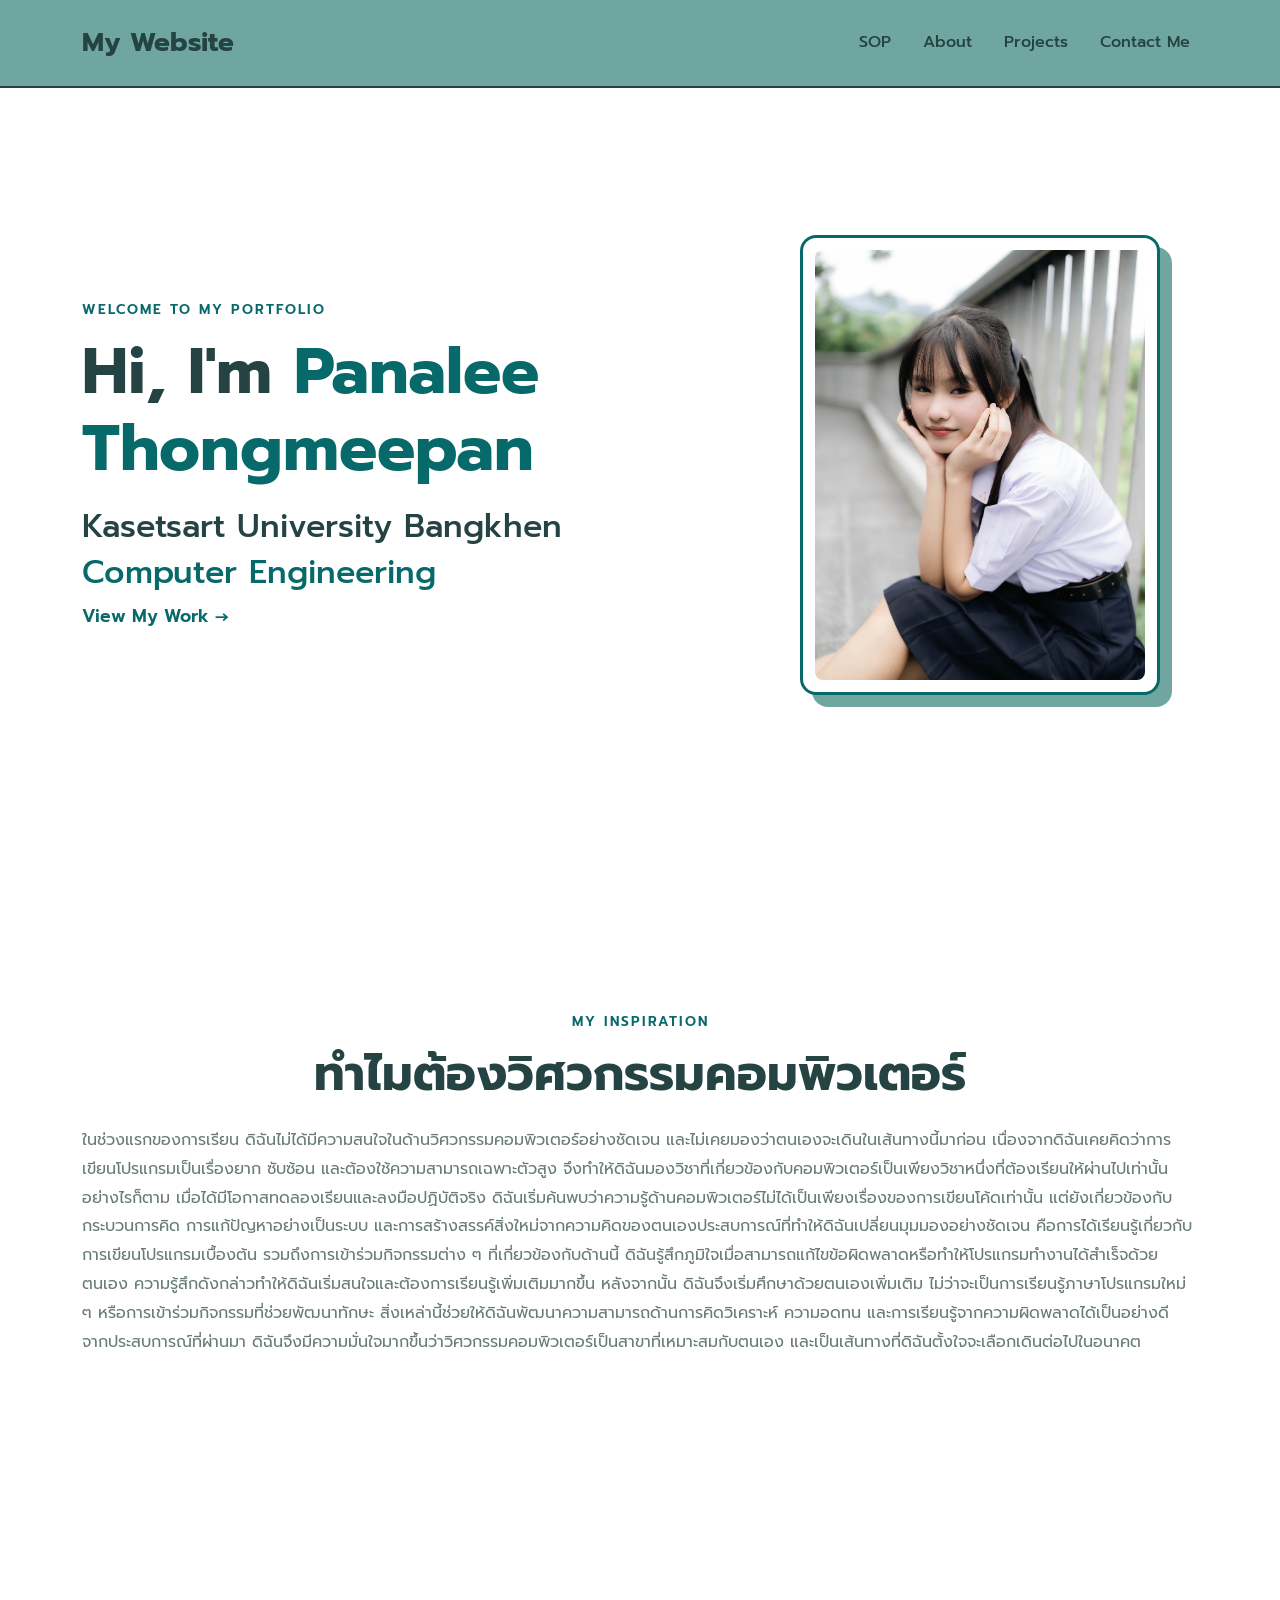
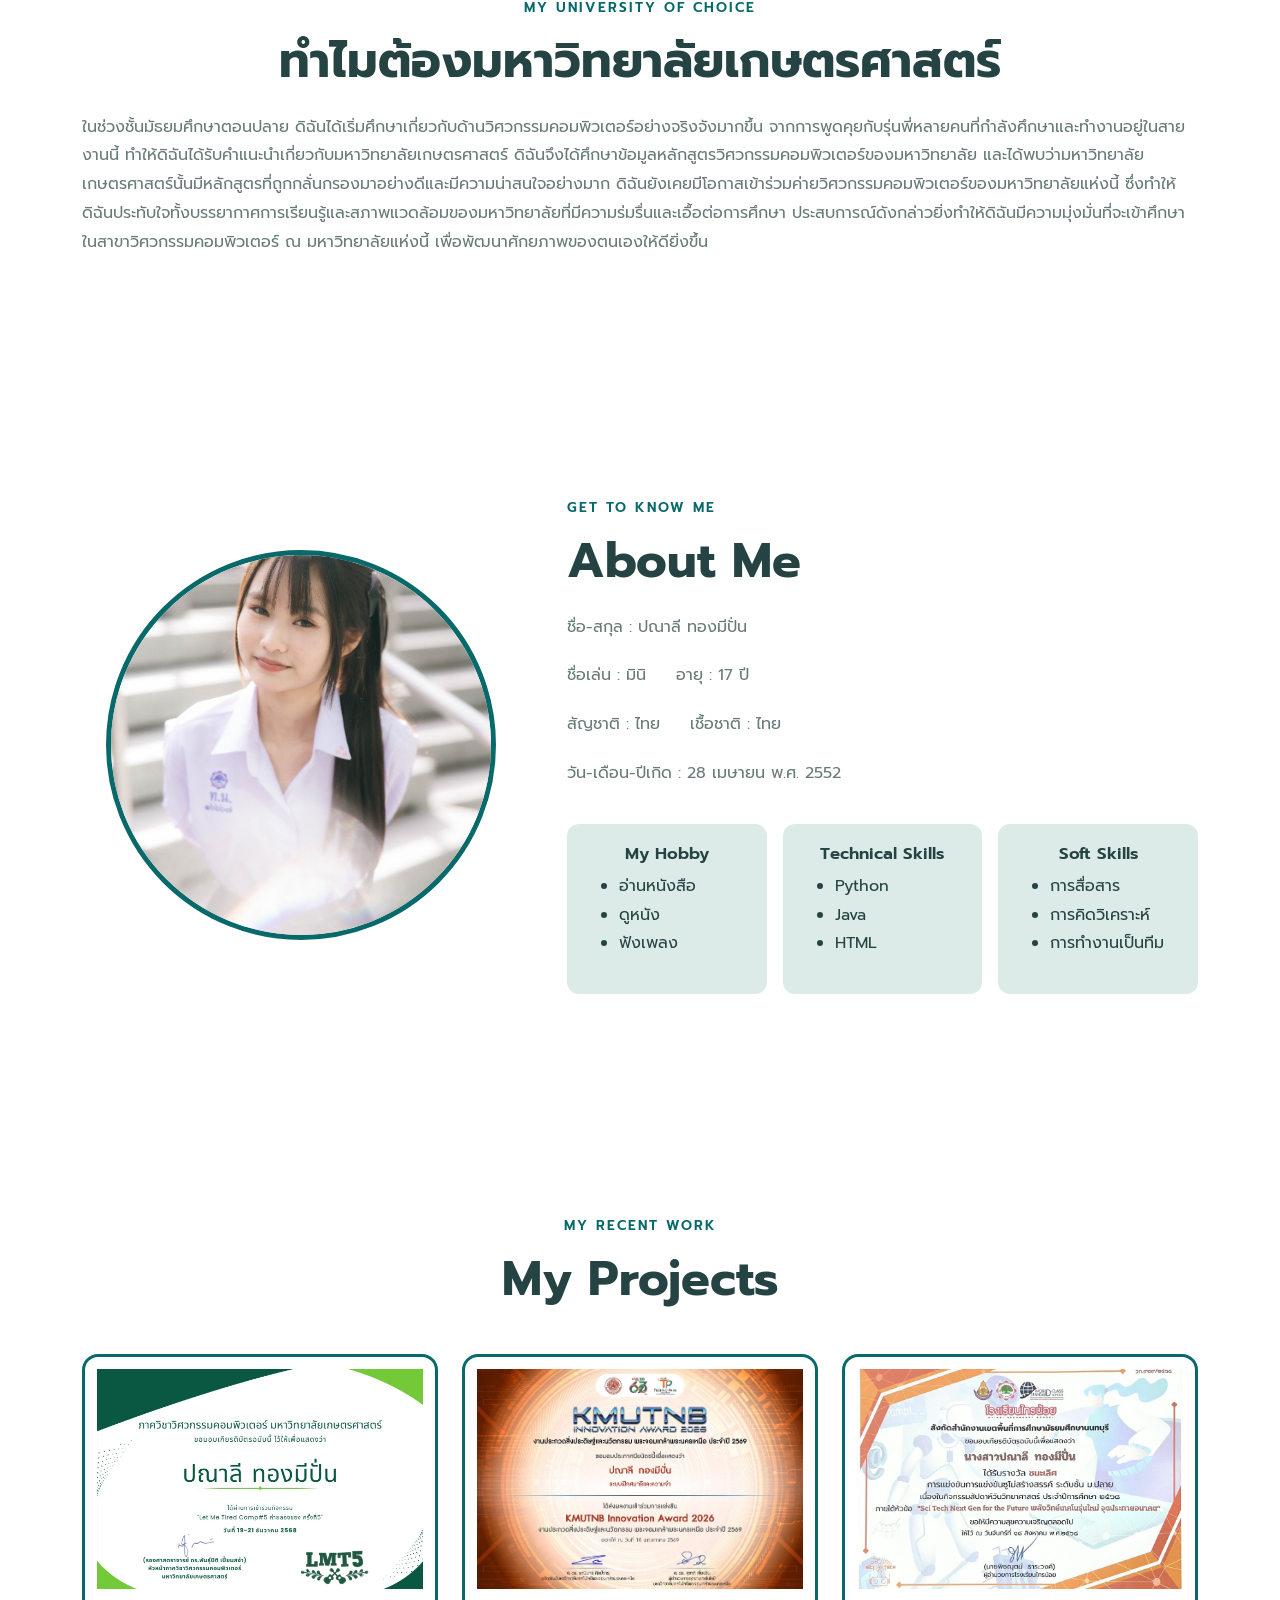
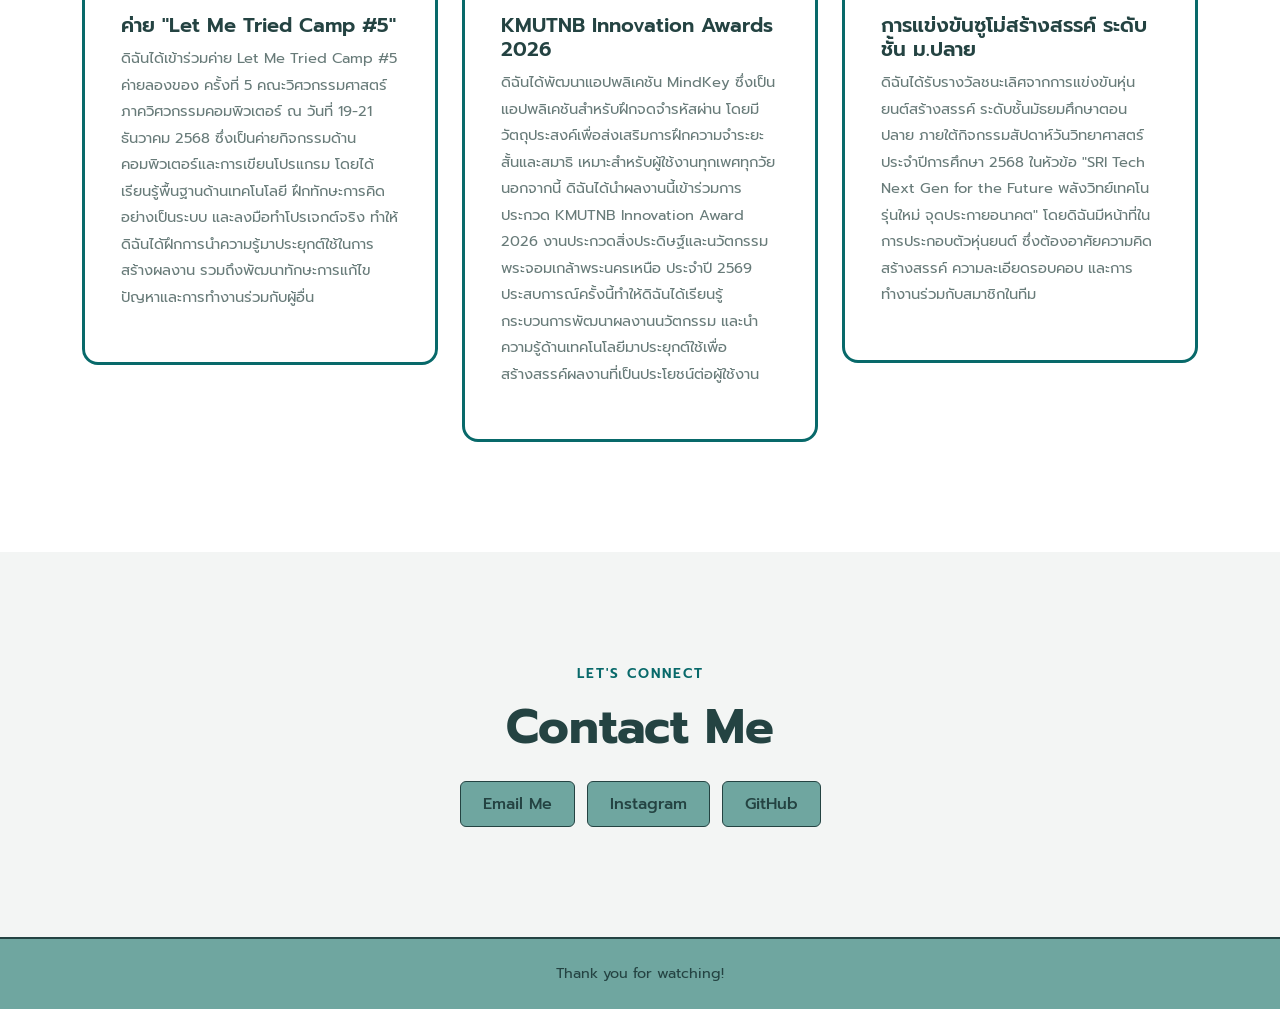
==== commit a3f70620: "update code" ====
--- a/index.html
+++ b/index.html
@@ -33,11 +33,8 @@
         data-bs-toggle="collapse" data-bs-target="#navbarMenu"
         aria-label="เปิดเมนู">
         <span class="navbar-toggler-icon"></span>
-      </button
-      >
-        <span class="navbar-toggler-icon"></span>
       </button>
-
+     
       <div class="collapse navbar-collapse" id="navbarMenu">
         <ul class="navbar-nav ms-auto align-items-lg-center gap-lg-3">
           <li class="nav-item">
@@ -216,7 +213,6 @@
                 โดยได้เรียนรู้พื้นฐานด้านเทคโนโลยี ฝึกทักษะการคิดอย่างเป็นระบบ และลงมือทำโปรเจกต์จริง ทำให้ดิฉันได้ฝึกการนำความรู้มาประยุกต์ใช้ในการสร้างผลงาน รวมถึงพัฒนาทักษะการแก้ไขปัญหาและการทำงานร่วมกับผู้อื่น
               </p>
 
-              <a href="#" class="btn btn-green mt-3">View Project</a>
             </div>
           </article>
         </div>
@@ -233,7 +229,6 @@
                 ดิฉันได้พัฒนาแอปพลิเคชัน MindKey ซึ่งเป็นแอปพลิเคชันสำหรับฝึกจดจำรหัสผ่าน โดยมีวัตถุประสงค์เพื่อส่งเสริมการฝึกความจำระยะสั้นและสมาธิ เหมาะสำหรับผู้ใช้งานทุกเพศทุกวัย นอกจากนี้ ดิฉันได้นำผลงานนี้เข้าร่วมการประกวด KMUTNB Innovation Award 2026 งานประกวดสิ่งประดิษฐ์และนวัตกรรม พระจอมเกล้าพระนครเหนือ ประจำปี 2569 ประสบการณ์ครั้งนี้ทำให้ดิฉันได้เรียนรู้กระบวนการพัฒนาผลงานนวัตกรรม และนำความรู้ด้านเทคโนโลยีมาประยุกต์ใช้เพื่อสร้างสรรค์ผลงานที่เป็นประโยชน์ต่อผู้ใช้งาน
               </p>
 
-              <a href="#" class="btn btn-green mt-3">View Project</a>
             </div>
           </article>
         </div>
@@ -241,7 +236,7 @@
         <div class="col-md-6 col-lg-4">
           <article class="project-card">
 
-            <img src="images/project3.jpg"class="project-image">
+            <img src="images/project3.jpg" class="project-image">
 
             <div class="project-content">
               <h3>การแข่งขันซูโม่สร้างสรรค์ ระดับชั้น ม.ปลาย</h3>
@@ -250,7 +245,6 @@
                 ดิฉันได้รับรางวัลชนะเลิศจากการแข่งขันหุ่นยนต์สร้างสรรค์ ระดับชั้นมัธยมศึกษาตอนปลาย ภายใต้กิจกรรมสัปดาห์วันวิทยาศาสตร์ ประจำปีการศึกษา 2568 ในหัวข้อ "SRI Tech Next Gen for the Future พลังวิทย์เทคโนรุ่นใหม่ จุดประกายอนาคต" โดยดิฉันมีหน้าที่ในการประกอบตัวหุ่นยนต์ ซึ่งต้องอาศัยความคิดสร้างสรรค์ ความละเอียดรอบคอบ และการทำงานร่วมกับสมาชิกในทีม
               </p>
 
-              <a href="#" class="btn btn-green mt-3">View Project</a>
             </div>
           </article>
         </div>
@@ -273,7 +267,7 @@
           Instagram
         </a>
 
-        <a href="#" class="btn btn-green">
+        <a href="https://github.com/panaleethong/My-Portfolio-Website" class="btn btn-green">
           GitHub
         </a>
       </div>
--- a/style.css
+++ b/style.css
@@ -61,7 +61,6 @@
   padding: 10px 22px;
   border-radius: 6px;
   font-weight: 500;
-  transition: 0.25s;
 }
 
 .btn-green:hover {
@@ -181,13 +180,12 @@
 }
 
 .project-card {
-  height: 100%;
-  overflow: hidden;
+  width: min(100%, 360px);
+  margin: auto;
+  padding: 12px;
+  border: 3px solid var(--green-dark);
+  border-radius: 16px;
   background: var(--white);
-  border: 1px solid #D2E3E0;
-  border-radius: 14px;
-  box-shadow: 0 5px 20px #2443420A;
-  transition: 0.3s;
 }
 
 .project-card:hover {
